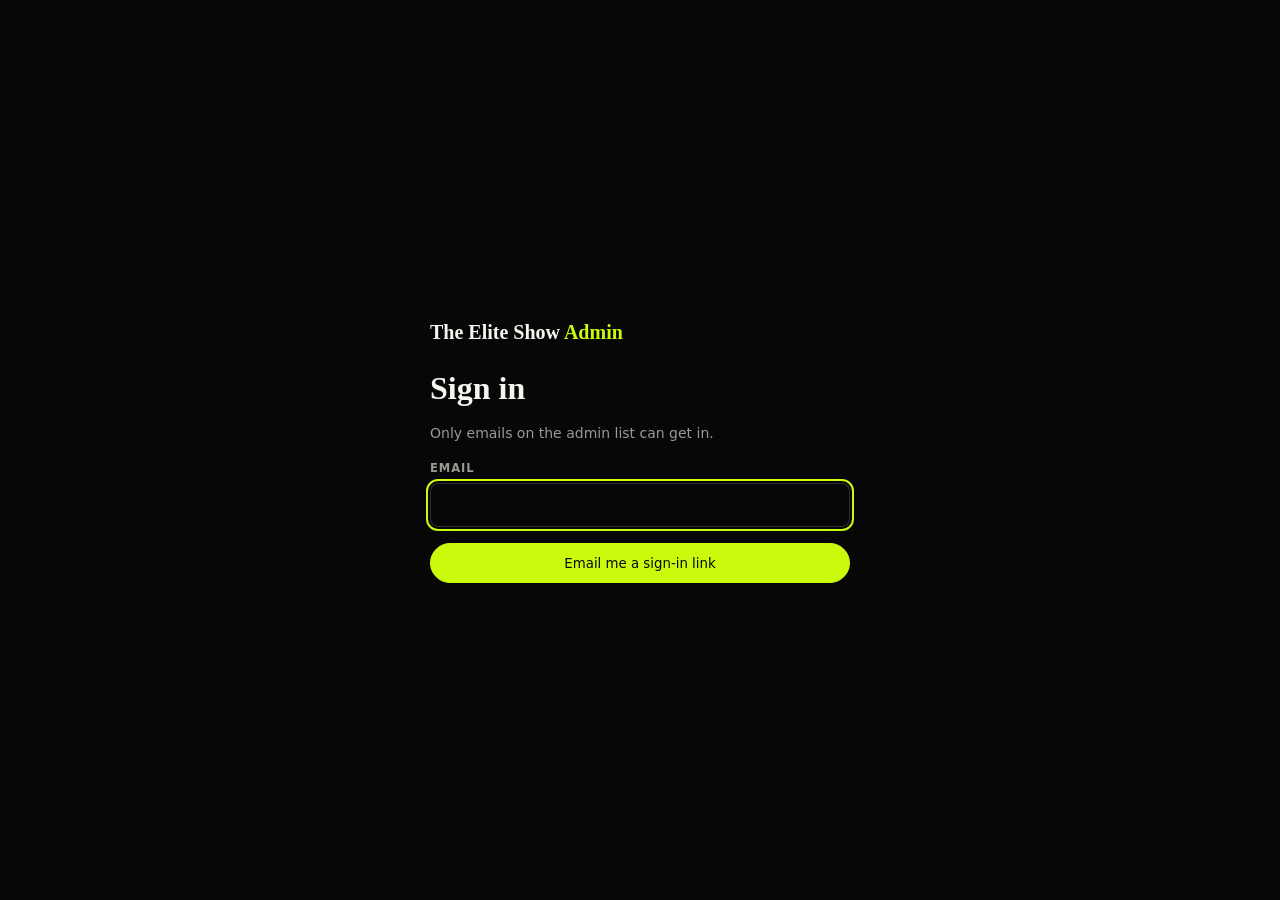
==== admin/index.html @ 71476387 "Add a secure admin panel for sessions, reviews, mentors and admins - /admin: email sign-in plus an a" ====
<!DOCTYPE html>
<html lang="en">

<head>
  <meta charset="UTF-8">
  <meta name="viewport" content="width=device-width, initial-scale=1.0">
  <meta name="robots" content="noindex, nofollow">
  <meta name="referrer" content="no-referrer">
  <meta http-equiv="Content-Security-Policy" content="default-src 'self'; script-src 'self' 'wasm-unsafe-eval' blob:; worker-src 'self' blob:; connect-src 'self' data: blob: https://mlrzeqekvhbzwnblzzlv.supabase.co wss://mlrzeqekvhbzwnblzzlv.supabase.co https://script.google.com https://script.googleusercontent.com; img-src 'self' data: blob: https://mlrzeqekvhbzwnblzzlv.supabase.co; style-src 'self' 'unsafe-inline' https://fonts.googleapis.com; font-src https://fonts.gstatic.com; frame-src 'self'; base-uri 'self'; form-action 'self'; object-src 'none'">
  <title>Admin · The Elite Show Community</title>
  <link rel="icon" type="image/svg+xml" href="../favicon.svg">
  <link rel="preconnect" href="https://fonts.googleapis.com">
  <link rel="preconnect" href="https://fonts.gstatic.com" crossorigin>
  <link href="https://fonts.googleapis.com/css2?family=Cormorant+Garamond:wght@600;700&family=Montserrat:wght@400;500;600;700&display=swap" rel="stylesheet">
  <link rel="stylesheet" href="admin.css">
</head>

<body>
  <noscript><p class="gate-note">The admin panel needs JavaScript.</p></noscript>

  <!-- ===== Sign in ===== -->
  <main class="gate" id="gate" hidden>
    <div class="gate-card">
      <a class="brand" href="../home.html">The Elite Show <span>Admin</span></a>

      <form id="signInForm" class="gate-step" data-step="email">
        <h1>Sign in</h1>
        <p class="muted">Only emails on the admin list can get in.</p>
        <label class="field">
          <span>Email</span>
          <input type="email" name="email" autocomplete="email" required>
        </label>
        <button class="btn btn-primary" type="submit">Email me a sign-in link</button>
      </form>

      <form id="codeForm" class="gate-step" data-step="code" hidden>
        <h1>Check your email</h1>
        <p class="muted">We sent a sign-in link to <strong data-email></strong>. Open it on this device, or type the code from the email here.</p>
        <label class="field">
          <span>Code from the email</span>
          <input name="code" inputmode="numeric" autocomplete="one-time-code" pattern="[0-9]{6,8}" maxlength="8" required>
        </label>
        <button class="btn btn-primary" type="submit">Sign in</button>
        <button class="btn btn-quiet" type="button" data-action="restart">Use a different email</button>
      </form>

      <form id="mfaSetupForm" class="gate-step" data-step="mfa-setup" hidden>
        <h1>Set up two-step sign-in</h1>
        <p class="muted">Scan this with an authenticator app (Google Authenticator, Microsoft Authenticator or 1Password). You'll type its 6-digit code each time you sign in.</p>
        <div class="qr"><img alt="QR code for your authenticator app" data-qr></div>
        <p class="muted small">Can't scan? Enter this key in the app: <code data-secret></code></p>
        <label class="field">
          <span>6-digit code from the app</span>
          <input name="code" inputmode="numeric" autocomplete="one-time-code" pattern="[0-9]{6}" maxlength="6" required>
        </label>
        <button class="btn btn-primary" type="submit">Turn on and continue</button>
      </form>

      <form id="mfaForm" class="gate-step" data-step="mfa" hidden>
        <h1>Two-step sign-in</h1>
        <p class="muted">Type the 6-digit code from your authenticator app.</p>
        <label class="field">
          <span>Code</span>
          <input name="code" inputmode="numeric" autocomplete="one-time-code" pattern="[0-9]{6}" maxlength="6" required>
        </label>
        <button class="btn btn-primary" type="submit">Continue</button>
        <button class="btn btn-quiet" type="button" data-action="sign-out">Sign out</button>
      </form>

      <div class="gate-step" data-step="denied" hidden>
        <h1>Not on the admin list</h1>
        <p class="muted"><strong data-email></strong> isn't an admin. Ask an admin to add this email in the panel, then sign in again.</p>
        <button class="btn btn-quiet" type="button" data-action="sign-out">Sign out</button>
      </div>

      <div class="gate-step" data-step="loading">
        <p class="muted">Loading…</p>
      </div>

      <p class="gate-error" id="gateError" role="alert" hidden></p>
    </div>
  </main>

  <!-- ===== Panel ===== -->
  <div class="app" id="app" hidden>
    <aside class="side">
      <a class="brand" href="../home.html" target="_blank" rel="noopener">The Elite Show <span>Admin</span></a>
      <nav class="nav" aria-label="Admin sections">
        <a href="#dashboard" data-view="dashboard">Dashboard</a>
        <a href="#sessions" data-view="sessions">Sessions <span class="nav-badge" data-drive-badge hidden></span></a>
        <a href="#reviews" data-view="reviews">Reviews</a>
        <a href="#mentors" data-view="mentors">Mentors</a>
        <a href="#history" data-view="history">History</a>
        <a href="#admins" data-view="admins">Admins</a>
        <a href="#settings" data-view="settings">Settings</a>
      </nav>
      <div class="side-foot">
        <span class="muted small" data-me></span>
        <button class="btn btn-quiet btn-small" type="button" data-action="sign-out">Sign out</button>
      </div>
    </aside>
    <main class="main" id="main" tabindex="-1"></main>
  </div>

  <div class="toasts" id="toasts" aria-live="polite"></div>

  <script src="../supabase_config.js"></script>
  <script src="../vendor/supabase/supabase-2.117.3.js"></script>
  <script src="../vendor/tesseract/tesseract.min.js"></script>
  <script src="poster_reader.js"></script>
  <script src="admin.js"></script>
</body>

</html>
---- admin/admin.css ----
/* ===== ADMIN PANEL ===== */
*, *::before, *::after { box-sizing: border-box; margin: 0; padding: 0; }

:root {
  --bg: #070707;
  --panel: #0f0f0f;
  --panel2: #161616;
  --line: rgba(255, 255, 255, 0.09);
  --line2: rgba(255, 255, 255, 0.16);
  --text: #f5f5f0;
  --muted: #9a9a94;
  --lime: #CAFB0C;
  --lime-soft: rgba(202, 251, 12, 0.12);
  --check: #ffcf33;
  --check-soft: rgba(255, 207, 51, 0.12);
  --info: #7cc4ff;
  --info-soft: rgba(124, 196, 255, 0.12);
  --bad: #ff6b5e;
  --bad-soft: rgba(255, 107, 94, 0.12);
  --radius: 10px;
}

[hidden] { display: none !important; }
html { -webkit-text-size-adjust: 100%; }
body {
  background: var(--bg);
  color: var(--text);
  font: 400 14px/1.5 'Montserrat', system-ui, sans-serif;
  min-height: 100vh;
}
a { color: var(--lime); }
img { max-width: 100%; display: block; }
code { font-family: ui-monospace, Menlo, monospace; font-size: 0.85em; background: var(--panel2); padding: 0.1em 0.4em; border-radius: 4px; word-break: break-all; }
h1, h2, h3 { font-weight: 700; line-height: 1.2; }
h1 { font-family: 'Cormorant Garamond', serif; font-size: 2rem; }
h2 { font-family: 'Cormorant Garamond', serif; font-size: 1.6rem; }
h3 { font-size: 0.95rem; }
.muted { color: var(--muted); }
.small { font-size: 0.8rem; }
.brand { font-family: 'Cormorant Garamond', serif; font-weight: 700; font-size: 1.25rem; color: var(--text); text-decoration: none; }
.brand span { color: var(--lime); }

/* ----- Buttons and fields ----- */
.btn {
  display: inline-flex; align-items: center; justify-content: center; gap: 0.4rem;
  min-height: 40px; padding: 0.55rem 1rem;
  border: 1px solid var(--line2); border-radius: 999px;
  background: var(--panel2); color: var(--text);
  font: 600 0.85rem/1 inherit; font-family: inherit; cursor: pointer; text-decoration: none;
  transition: background 0.15s, border-color 0.15s, color 0.15s;
}
.btn:hover { border-color: var(--lime); }
.btn:focus-visible, .field input:focus-visible, .field select:focus-visible, .field textarea:focus-visible, .chip:focus-visible, .nav a:focus-visible {
  outline: 2px solid var(--lime); outline-offset: 2px;
}
.btn:disabled { opacity: 0.5; cursor: progress; }
.btn-primary { background: var(--lime); border-color: var(--lime); color: #0a0a0a; }
.btn-primary:hover { background: #d8ff3d; }
.btn-quiet { background: transparent; border-color: transparent; color: var(--muted); }
.btn-quiet:hover { color: var(--text); border-color: var(--line2); }
.btn-danger { color: var(--bad); }
.btn-danger:hover { border-color: var(--bad); }
.btn-small { min-height: 32px; padding: 0.35rem 0.75rem; font-size: 0.78rem; }
.btn-row { display: flex; flex-wrap: wrap; gap: 0.5rem; align-items: center; }

.field { display: flex; flex-direction: column; gap: 0.35rem; min-width: 0; }
.field > span:first-child { font-size: 0.72rem; font-weight: 600; letter-spacing: 0.08em; text-transform: uppercase; color: var(--muted); }
.field input, .field select, .field textarea {
  width: 100%; min-height: 42px; padding: 0.6rem 0.75rem;
  background: var(--bg); color: var(--text);
  border: 1px solid var(--line2); border-radius: 8px;
  font: inherit; font-size: 0.95rem;
}
.field textarea { resize: vertical; min-height: 84px; line-height: 1.45; }
.field input[type="date"], .field input[type="time"], .field input[type="datetime-local"] { color-scheme: dark; }
.field .hint { font-size: 0.74rem; color: var(--muted); }
.field.is-check input, .field.is-check textarea, .field.is-check select { border-color: var(--check); background: var(--check-soft); }
.field.is-default input, .field.is-default select { border-color: var(--info); background: var(--info-soft); }
.field.is-missing input, .field.is-missing textarea { border-color: var(--bad); border-style: dashed; }
.field .flag { font-size: 0.72rem; font-weight: 600; }
.field.is-check .flag { color: var(--check); }
.field.is-default .flag { color: var(--info); }
.field.is-missing .flag { color: var(--bad); }
.grid2 { display: grid; grid-template-columns: repeat(2, minmax(0, 1fr)); gap: 0.9rem; }
.grid3 { display: grid; grid-template-columns: repeat(3, minmax(0, 1fr)); gap: 0.9rem; }
.stack { display: flex; flex-direction: column; gap: 0.9rem; }
.chip {
  display: inline-flex; align-items: center; min-height: 30px; padding: 0.25rem 0.7rem;
  border: 1px solid var(--line2); border-radius: 999px; background: transparent;
  color: var(--text); font: 500 0.78rem/1.2 inherit; font-family: inherit; cursor: pointer;
}
.chip:hover, .chip.is-on { border-color: var(--lime); color: var(--lime); }
.chips { display: flex; flex-wrap: wrap; gap: 0.4rem; }

/* ----- Sign-in gate ----- */
.gate { min-height: 100vh; display: grid; place-items: center; padding: 1.5rem 1rem; }
.gate-card { width: min(100%, 420px); display: flex; flex-direction: column; gap: 1.4rem; }
.gate-step { display: flex; flex-direction: column; gap: 1rem; }
.gate-error, .gate-note { color: var(--bad); background: var(--bad-soft); padding: 0.7rem 0.9rem; border-radius: 8px; }
.qr { background: #fff; padding: 12px; border-radius: 10px; width: 220px; }
.qr img { width: 196px; height: 196px; }

/* ----- Layout ----- */
.app { display: grid; grid-template-columns: 220px minmax(0, 1fr); min-height: 100vh; background: linear-gradient(90deg, var(--panel) 0 220px, var(--bg) 220px); }
.side {
  position: sticky; top: 0; height: 100vh;
  display: flex; flex-direction: column; gap: 1.6rem;
  padding: 1.4rem 1rem; background: var(--panel);
}
.nav { display: flex; flex-direction: column; gap: 0.2rem; }
.nav a {
  display: flex; align-items: center; justify-content: space-between;
  padding: 0.6rem 0.75rem; border-radius: 8px; color: var(--muted); text-decoration: none; font-weight: 600;
}
.nav a:hover { color: var(--text); background: var(--panel2); }
.nav a.is-active { color: #0a0a0a; background: var(--lime); }
.nav-badge { min-width: 20px; padding: 0 6px; border-radius: 999px; background: var(--check); color: #111; font-size: 0.7rem; text-align: center; }
.side-foot { margin-top: auto; display: flex; flex-direction: column; gap: 0.5rem; align-items: flex-start; word-break: break-all; }
.main { padding: 1.8rem clamp(1rem, 3vw, 2.4rem) 4rem; min-width: 0; outline: none; border-left: 1px solid var(--line); }
.type-row { display: grid; grid-template-columns: minmax(0, 1.4fr) minmax(0, 1.2fr) minmax(0, 1fr); gap: 0.9rem; }
.type-row:has(> .field[hidden]) { grid-template-columns: minmax(0, 1.6fr) minmax(0, 1fr); }
.view-head { display: flex; flex-wrap: wrap; gap: 1rem; align-items: flex-end; justify-content: space-between; margin-bottom: 1.4rem; }
.view-head p { margin-top: 0.3rem; }

.card { background: var(--panel); border: 1px solid var(--line); border-radius: var(--radius); padding: 1.1rem; }
.card + .card { margin-top: 1rem; }
.card-title { display: flex; justify-content: space-between; align-items: baseline; gap: 0.6rem; margin-bottom: 0.8rem; }

/* ----- Dashboard ----- */
.tiles { display: grid; grid-template-columns: repeat(auto-fit, minmax(140px, 1fr)); gap: 0.8rem; margin-bottom: 1rem; }
.tile { background: var(--panel); border: 1px solid var(--line); border-radius: var(--radius); padding: 1rem; }
.tile b { display: block; font-size: 1.7rem; font-weight: 700; line-height: 1.1; }
.tile span { font-size: 0.75rem; color: var(--muted); }
.next { display: grid; grid-template-columns: 110px minmax(0, 1fr); gap: 1rem; align-items: center; }
.next img, .thumb-gen { width: 110px; aspect-ratio: 4 / 5; object-fit: cover; border-radius: 8px; border: 1px solid var(--line2); }
.thumb-gen { display: grid; place-items: center; background: var(--panel2); color: var(--lime); font-weight: 700; font-size: 0.7rem; text-align: center; padding: 0.4rem; }
.countdown { font-variant-numeric: tabular-nums; font-size: 1.3rem; font-weight: 700; color: var(--lime); }
.nudges { list-style: none; display: flex; flex-direction: column; gap: 0.5rem; }
.nudges li { display: flex; gap: 0.6rem; align-items: flex-start; padding: 0.6rem 0.75rem; border-radius: 8px; background: var(--panel2); }
.nudges li::before { content: '•'; color: var(--check); font-weight: 700; }
.nudges li.ok::before { color: var(--lime); }

/* ----- Tables and lists ----- */
.table-wrap { overflow-x: auto; }
table { width: 100%; border-collapse: collapse; font-size: 0.85rem; }
th, td { text-align: left; padding: 0.6rem 0.5rem; border-bottom: 1px solid var(--line); vertical-align: top; }
th { font-size: 0.7rem; letter-spacing: 0.08em; text-transform: uppercase; color: var(--muted); font-weight: 600; }
.status { display: inline-block; padding: 0.15rem 0.55rem; border-radius: 999px; font-size: 0.7rem; font-weight: 700; white-space: nowrap; }
.status-live { background: var(--lime-soft); color: var(--lime); }
.status-upcoming { background: var(--lime); color: #0a0a0a; }
.status-scheduled { background: var(--info-soft); color: var(--info); }
.status-draft { background: var(--check-soft); color: var(--check); }
.status-hidden, .status-past { background: var(--panel2); color: var(--muted); }

.rows { display: flex; flex-direction: column; gap: 0.6rem; }
.row {
  display: grid; grid-template-columns: 64px minmax(0, 1fr) auto; gap: 0.9rem; align-items: center;
  padding: 0.7rem; border: 1px solid var(--line); border-radius: var(--radius); background: var(--panel);
}
.row img, .row .thumb-gen { width: 64px; aspect-ratio: 4 / 5; object-fit: cover; border-radius: 6px; font-size: 0.55rem; }
.row-main { min-width: 0; display: flex; flex-direction: column; gap: 0.15rem; }
.row-main strong { overflow: hidden; text-overflow: ellipsis; white-space: nowrap; }
.row-kicker { font-size: 0.68rem; letter-spacing: 0.12em; text-transform: uppercase; color: var(--lime); font-weight: 600; }
.row-actions { display: flex; gap: 0.4rem; align-items: center; flex-wrap: wrap; justify-content: flex-end; }
.filters { display: flex; flex-wrap: wrap; gap: 0.4rem; margin-bottom: 1rem; }

/* ----- Session editor ----- */
.editor { display: grid; grid-template-columns: minmax(220px, 300px) minmax(0, 1fr) minmax(240px, 320px); gap: 1.2rem; align-items: start; }
.drop {
  position: relative; display: flex; flex-direction: column; align-items: center; justify-content: center; gap: 0.6rem;
  aspect-ratio: 4 / 5; padding: 1rem; text-align: center;
  border: 1.5px dashed var(--line2); border-radius: var(--radius); background: var(--panel);
  cursor: pointer; overflow: hidden;
}
.drop:hover, .drop.is-over { border-color: var(--lime); background: var(--lime-soft); }
.drop img { position: absolute; inset: 0; width: 100%; height: 100%; object-fit: cover; }
.drop input { position: absolute; width: 1px; height: 1px; opacity: 0; }
.drop-tip { font-weight: 600; }
.reading { display: flex; flex-direction: column; gap: 0.4rem; margin-top: 0.8rem; }
.bar { height: 6px; border-radius: 99px; background: var(--panel2); overflow: hidden; }
.bar i { display: block; height: 100%; width: 0; background: var(--lime); transition: width 0.2s; }
.legend { display: flex; flex-wrap: wrap; gap: 0.5rem 0.9rem; font-size: 0.72rem; color: var(--muted); margin-top: 0.8rem; }
.legend i { display: inline-block; width: 10px; height: 10px; border-radius: 3px; margin-right: 0.3rem; vertical-align: -1px; }
.returning { display: inline-flex; gap: 0.3rem; align-items: center; font-size: 0.74rem; color: var(--lime); font-weight: 600; }
.checks { list-style: none; display: flex; flex-direction: column; gap: 0.45rem; font-size: 0.82rem; }
.checks li { padding: 0.5rem 0.65rem; border-radius: 8px; border-left: 3px solid var(--check); background: var(--check-soft); }
.checks li.bad { border-color: var(--bad); background: var(--bad-soft); }
.checks li.ok { border-color: var(--lime); background: var(--lime-soft); }
.preview-frame { width: 100%; height: 640px; border: 1px solid var(--line); border-radius: var(--radius); background: #070707; }
.publish { display: flex; flex-direction: column; gap: 0.5rem; border: 0; min-width: 0; }
.publish label.opt { display: flex; gap: 0.55rem; align-items: center; padding: 0.55rem 0.7rem; border: 1px solid var(--line2); border-radius: 8px; cursor: pointer; }
.publish label.opt:has(input:checked) { border-color: var(--lime); background: var(--lime-soft); }
.publish input[type="radio"] { accent-color: var(--lime); }
details.ocr summary { cursor: pointer; color: var(--muted); font-size: 0.78rem; margin-top: 0.8rem; }
details.ocr pre { white-space: pre-wrap; font-size: 0.72rem; color: var(--muted); max-height: 220px; overflow: auto; margin-top: 0.4rem; }

/* ----- Reviews ----- */
.quote-preview { position: relative; padding: 1.4rem; border-radius: 14px; background: #f5f5f0; color: #0a0a0a; }
.quote-preview .mark { font-family: 'Cormorant Garamond', serif; font-size: 3rem; line-height: 0.6; color: #0a0a0a; }
.quote-preview blockquote { font-family: 'Cormorant Garamond', serif; font-size: 1.3rem; font-weight: 600; line-height: 1.3; margin: 0.6rem 0 1rem; }
.quote-preview .by { font-size: 0.8rem; font-weight: 700; }
.quote-preview .by small { display: block; font-weight: 500; opacity: 0.7; }
.quote-preview .tag { position: absolute; top: 0.8rem; right: 0.8rem; font-size: 0.65rem; font-weight: 700; padding: 0.15rem 0.5rem; border-radius: 99px; background: #0a0a0a; color: var(--lime); }
.review-row { grid-template-columns: minmax(0, 1fr) auto; }
.counter { font-size: 0.72rem; color: var(--muted); text-align: right; }
.counter.over { color: var(--check); }

/* ----- Dialog ----- */
dialog { margin: auto; width: min(92vw, 760px); max-height: 86vh; padding: 1.2rem; border: 1px solid var(--line2); border-radius: 14px; background: var(--panel); color: var(--text); }
dialog::backdrop { background: rgba(0, 0, 0, 0.7); }
.drive-grid { display: grid; grid-template-columns: repeat(auto-fill, minmax(140px, 1fr)); gap: 0.8rem; margin-top: 1rem; }
.drive-item { display: flex; flex-direction: column; gap: 0.4rem; font-size: 0.75rem; }
.drive-item img, .drive-item .thumb-gen { width: 100%; aspect-ratio: 4 / 5; object-fit: cover; border-radius: 8px; }

/* ----- Toasts ----- */
.toasts { position: fixed; z-index: 50; left: 50%; bottom: 1.2rem; transform: translateX(-50%); display: flex; flex-direction: column; gap: 0.5rem; width: min(92vw, 440px); }
.toast { display: flex; gap: 0.8rem; align-items: center; justify-content: space-between; padding: 0.75rem 0.9rem; border-radius: 10px; background: #1d1d1d; border: 1px solid var(--line2); box-shadow: 0 10px 40px rgba(0, 0, 0, 0.5); }
.toast.bad { border-color: var(--bad); }
.toast .btn { flex: none; }

/* ----- Smaller screens ----- */
@media (max-width: 1180px) {
  .editor { grid-template-columns: minmax(200px, 260px) minmax(0, 1fr); }
  .editor-preview { grid-column: 1 / -1; }
  .preview-frame { height: 520px; }
}
@media (max-width: 820px) {
  .app { grid-template-columns: minmax(0, 1fr); background: var(--bg); }
  .main { border-left: 0; }
  .side { position: sticky; z-index: 10; height: auto; flex-direction: row; flex-wrap: wrap; align-items: center; gap: 0.6rem 1rem; padding: 0.8rem 1rem; border-right: 0; border-bottom: 1px solid var(--line); }
  .nav { order: 3; flex-direction: row; width: 100%; overflow-x: auto; gap: 0.3rem; scrollbar-width: none; }
  .nav a { flex: none; padding: 0.45rem 0.7rem; }
  .side-foot { margin: 0 0 0 auto; flex-direction: row; align-items: center; }
  .side-foot [data-me] { display: none; }
  .editor { grid-template-columns: minmax(0, 1fr); }
  .drop { max-width: 320px; width: 100%; margin: 0 auto; }
  .grid3 { grid-template-columns: repeat(2, minmax(0, 1fr)); }
}
@media (max-width: 520px) {
  .grid2, .grid3, .type-row, .type-row:has(> .field[hidden]) { grid-template-columns: minmax(0, 1fr); }
  .row { grid-template-columns: 52px minmax(0, 1fr); }
  .row img, .row .thumb-gen { width: 52px; }
  .row-actions { grid-column: 1 / -1; justify-content: flex-start; }
  .review-row .row-actions { grid-column: auto; }
  .review-row { grid-template-columns: minmax(0, 1fr); }
  .next { grid-template-columns: 80px minmax(0, 1fr); }
  .next img, .next .thumb-gen { width: 80px; }
  h1 { font-size: 1.7rem; }
}
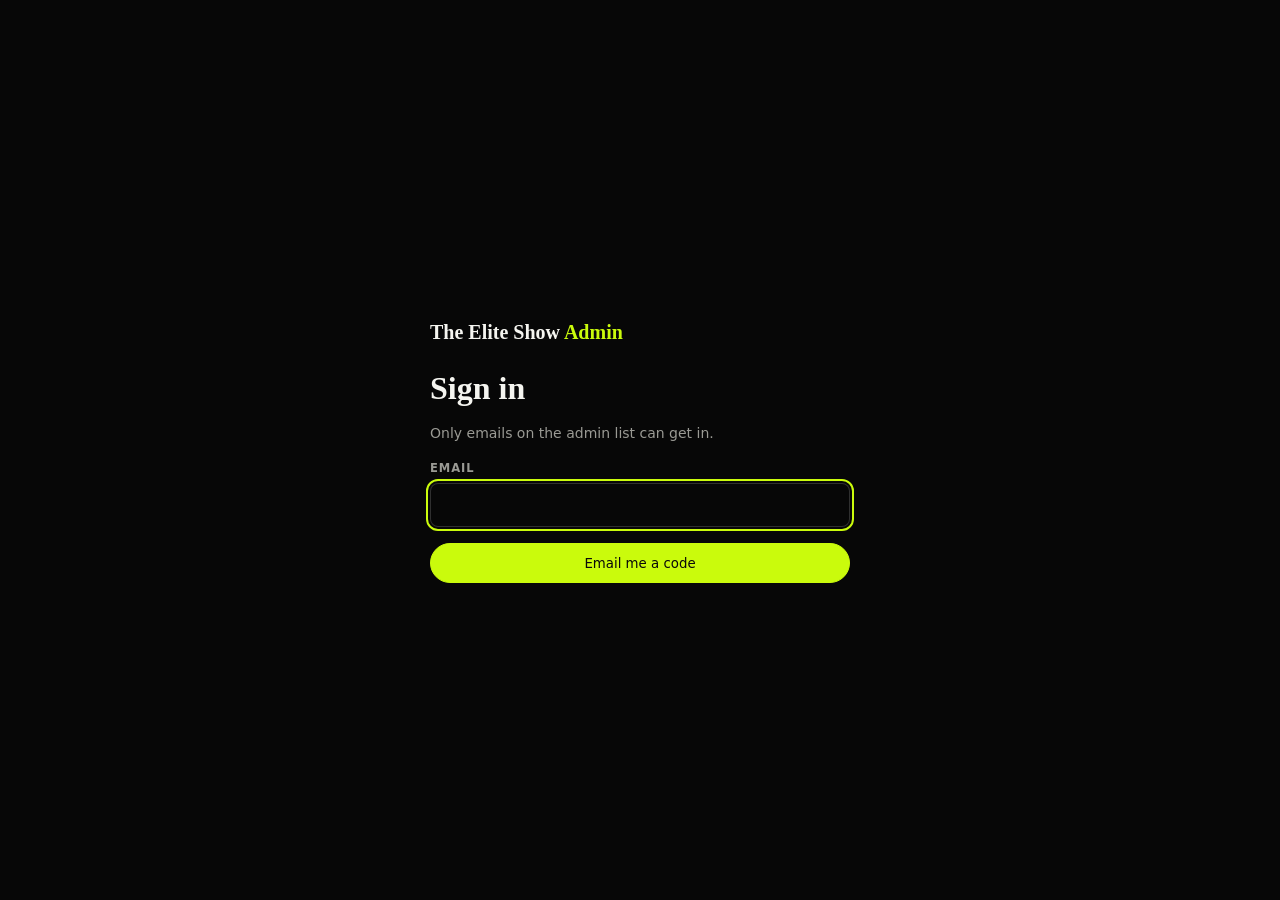
==== commit 884dd313: "Admin sign-in: emailed code plus each admin's own password Replaces the authenticator-app step. The " ====
--- a/admin/index.html
+++ b/admin/index.html
@@ -30,40 +30,46 @@
           <span>Email</span>
           <input type="email" name="email" autocomplete="email" required>
         </label>
-        <button class="btn btn-primary" type="submit">Email me a sign-in link</button>
+        <button class="btn btn-primary" type="submit">Email me a code</button>
       </form>
 
       <form id="codeForm" class="gate-step" data-step="code" hidden>
         <h1>Check your email</h1>
-        <p class="muted">We sent a sign-in link to <strong data-email></strong>. Open it on this device, or type the code from the email here.</p>
+        <p class="muted">We sent a 6-digit code to <strong data-email></strong>. It works for 10 minutes.</p>
         <label class="field">
           <span>Code from the email</span>
           <input name="code" inputmode="numeric" autocomplete="one-time-code" pattern="[0-9]{6,8}" maxlength="8" required>
         </label>
-        <button class="btn btn-primary" type="submit">Sign in</button>
+        <button class="btn btn-primary" type="submit">Continue</button>
         <button class="btn btn-quiet" type="button" data-action="restart">Use a different email</button>
       </form>
 
-      <form id="mfaSetupForm" class="gate-step" data-step="mfa-setup" hidden>
-        <h1>Set up two-step sign-in</h1>
-        <p class="muted">Scan this with an authenticator app (Google Authenticator, Microsoft Authenticator or 1Password). You'll type its 6-digit code each time you sign in.</p>
-        <div class="qr"><img alt="QR code for your authenticator app" data-qr></div>
-        <p class="muted small">Can't scan? Enter this key in the app: <code data-secret></code></p>
+      <form id="setPasswordForm" class="gate-step" data-step="set-password" hidden>
+        <h1>Create your password</h1>
+        <p class="muted">You'll type this after the email code every time you sign in. Use at least 10 characters, and don't reuse your email password.</p>
+        <input type="email" name="username" autocomplete="username" data-email-value hidden>
         <label class="field">
-          <span>6-digit code from the app</span>
-          <input name="code" inputmode="numeric" autocomplete="one-time-code" pattern="[0-9]{6}" maxlength="6" required>
+          <span>New password</span>
+          <input type="password" name="password" autocomplete="new-password" minlength="10" maxlength="72" required>
         </label>
-        <button class="btn btn-primary" type="submit">Turn on and continue</button>
+        <label class="field">
+          <span>Type it again</span>
+          <input type="password" name="confirm" autocomplete="new-password" minlength="10" maxlength="72" required>
+        </label>
+        <button class="btn btn-primary" type="submit">Save and continue</button>
+        <button class="btn btn-quiet" type="button" data-action="sign-out">Sign out</button>
       </form>
 
-      <form id="mfaForm" class="gate-step" data-step="mfa" hidden>
-        <h1>Two-step sign-in</h1>
-        <p class="muted">Type the 6-digit code from your authenticator app.</p>
+      <form id="passwordForm" class="gate-step" data-step="password" hidden>
+        <h1>Enter your password</h1>
+        <p class="muted">Last step for <strong data-email></strong>.</p>
+        <input type="email" name="username" autocomplete="username" data-email-value hidden>
         <label class="field">
-          <span>Code</span>
-          <input name="code" inputmode="numeric" autocomplete="one-time-code" pattern="[0-9]{6}" maxlength="6" required>
+          <span>Password</span>
+          <input type="password" name="password" autocomplete="current-password" maxlength="72" required>
         </label>
-        <button class="btn btn-primary" type="submit">Continue</button>
+        <button class="btn btn-primary" type="submit">Sign in</button>
+        <p class="muted small">Forgot it? Ask the owner to reset your password on the Admins page.</p>
         <button class="btn btn-quiet" type="button" data-action="sign-out">Sign out</button>
       </form>
 
--- a/admin/admin.css
+++ b/admin/admin.css
@@ -97,8 +97,6 @@
 .gate-card { width: min(100%, 420px); display: flex; flex-direction: column; gap: 1.4rem; }
 .gate-step { display: flex; flex-direction: column; gap: 1rem; }
 .gate-error, .gate-note { color: var(--bad); background: var(--bad-soft); padding: 0.7rem 0.9rem; border-radius: 8px; }
-.qr { background: #fff; padding: 12px; border-radius: 10px; width: 220px; }
-.qr img { width: 196px; height: 196px; }
 
 /* ----- Layout ----- */
 .app { display: grid; grid-template-columns: 220px minmax(0, 1fr); min-height: 100vh; background: linear-gradient(90deg, var(--panel) 0 220px, var(--bg) 220px); }
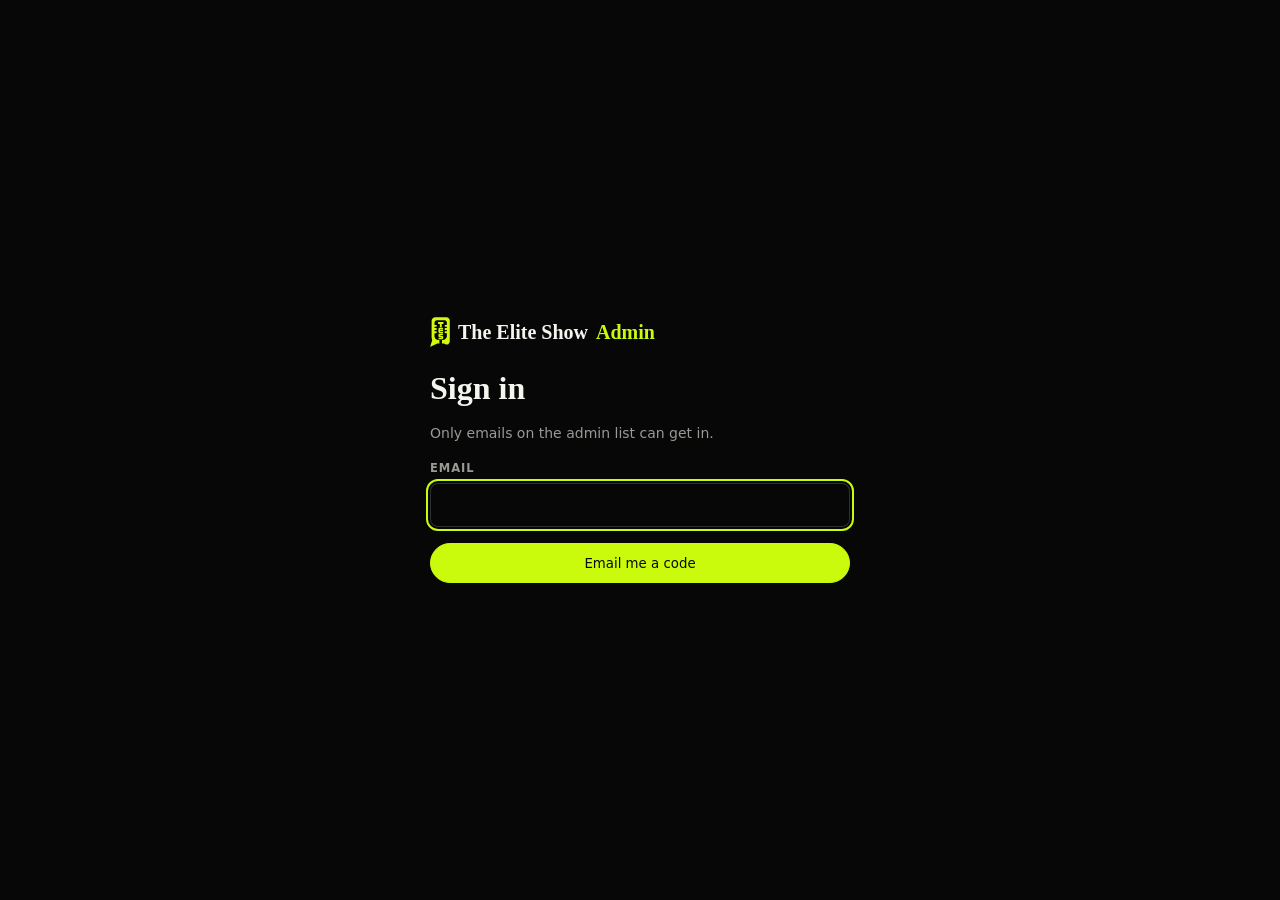
==== commit c50f4087: "Use the official Elite Show logo across the site Adds the official logo as SVG (TES mic mark, horizo" ====
--- a/admin/index.html
+++ b/admin/index.html
@@ -9,6 +9,7 @@
   <meta http-equiv="Content-Security-Policy" content="default-src 'self'; script-src 'self' 'wasm-unsafe-eval' blob:; worker-src 'self' blob:; connect-src 'self' data: blob: https://mlrzeqekvhbzwnblzzlv.supabase.co wss://mlrzeqekvhbzwnblzzlv.supabase.co https://script.google.com https://script.googleusercontent.com; img-src 'self' data: blob: https://mlrzeqekvhbzwnblzzlv.supabase.co; style-src 'self' 'unsafe-inline' https://fonts.googleapis.com; font-src https://fonts.gstatic.com; frame-src 'self'; base-uri 'self'; form-action 'self'; object-src 'none'">
   <title>Admin · The Elite Show Community</title>
   <link rel="icon" type="image/svg+xml" href="../favicon.svg">
+  <link rel="apple-touch-icon" href="../images/logo/apple-touch-icon.png">
   <link rel="preconnect" href="https://fonts.googleapis.com">
   <link rel="preconnect" href="https://fonts.gstatic.com" crossorigin>
   <link href="https://fonts.googleapis.com/css2?family=Cormorant+Garamond:wght@600;700&family=Montserrat:wght@400;500;600;700&display=swap" rel="stylesheet">
@@ -21,7 +22,7 @@
   <!-- ===== Sign in ===== -->
   <main class="gate" id="gate" hidden>
     <div class="gate-card">
-      <a class="brand" href="../home.html">The Elite Show <span>Admin</span></a>
+      <a class="brand" href="../home.html"><img src="../images/logo/tes-mark.svg" alt="" width="20" height="30">The Elite Show <span>Admin</span></a>
 
       <form id="signInForm" class="gate-step" data-step="email">
         <h1>Sign in</h1>
@@ -90,9 +91,10 @@
   <!-- ===== Panel ===== -->
   <div class="app" id="app" hidden>
     <aside class="side">
-      <a class="brand" href="../home.html" target="_blank" rel="noopener">The Elite Show <span>Admin</span></a>
+      <a class="brand" href="../home.html" target="_blank" rel="noopener"><img src="../images/logo/tes-mark.svg" alt="" width="20" height="30">The Elite Show <span>Admin</span></a>
       <nav class="nav" aria-label="Admin sections">
         <a href="#dashboard" data-view="dashboard">Dashboard</a>
+        <a href="#members" data-view="members">Members</a>
         <a href="#sessions" data-view="sessions">Sessions <span class="nav-badge" data-drive-badge hidden></span></a>
         <a href="#reviews" data-view="reviews">Reviews</a>
         <a href="#mentors" data-view="mentors">Mentors</a>
--- a/admin/admin.css
+++ b/admin/admin.css
@@ -39,6 +39,8 @@
 .small { font-size: 0.8rem; }
 .brand { font-family: 'Cormorant Garamond', serif; font-weight: 700; font-size: 1.25rem; color: var(--text); text-decoration: none; }
 .brand span { color: var(--lime); }
+.brand { display: inline-flex; align-items: center; gap: 0.4em; }
+.brand img { height: 1.5em; width: auto; }
 
 /* ----- Buttons and fields ----- */
 .btn {
@@ -245,3 +247,51 @@
   .next img, .next .thumb-gen { width: 80px; }
   h1 { font-size: 1.7rem; }
 }
+
+/* ===== Premium members ===== */
+.status-bad { background: var(--bad-soft); color: var(--bad); }
+.warn { color: var(--check); }
+.tile-button { text-align: left; color: inherit; font: inherit; cursor: pointer; transition: border-color 0.15s; }
+.tile-button:hover, .tile-button:focus-visible { border-color: var(--lime); outline: none; }
+.member-tools { display: flex; flex-wrap: wrap; gap: 0.8rem; align-items: flex-end; margin-bottom: 0.9rem; }
+.member-search { flex: 1; min-width: 220px; }
+.filters select { background: var(--panel2); color: var(--text); border: 1px solid var(--line2); border-radius: 999px; padding: 0.3rem 0.7rem; font: inherit; font-size: 0.8rem; }
+.members-table td { vertical-align: top; }
+.row-link { cursor: pointer; }
+.row-link:hover td, .row-link:focus-visible td { background: var(--panel2); }
+.row-link:focus-visible { outline: none; }
+.journey { display: grid; grid-template-columns: minmax(260px, 340px) 1fr; gap: 1rem; align-items: start; }
+.journey .card + .card { margin-top: 0; }
+.journey-facts dl { display: grid; grid-template-columns: auto 1fr; gap: 0.55rem 1rem; }
+.journey-facts dt { color: var(--muted); font-size: 0.78rem; }
+.journey-facts dd { overflow-wrap: anywhere; }
+.journey-facts a { color: var(--lime); }
+.timeline { list-style: none; position: relative; padding-left: 1.4rem; }
+.timeline::before { content: ''; position: absolute; left: 0.35rem; top: 0.4rem; bottom: 0.4rem; width: 2px; background: var(--line2); }
+.timeline li { position: relative; display: flex; flex-direction: column; gap: 0.1rem; padding-bottom: 1.1rem; }
+.timeline li:last-child { padding-bottom: 0; }
+.timeline li::before { content: ''; position: absolute; left: -1.4rem; top: 0.3rem; width: 0.8rem; height: 0.8rem; border-radius: 50%; background: var(--panel); border: 2px solid var(--line2); }
+.timeline li.is-money::before { background: var(--lime); border-color: var(--lime); }
+.timeline li.is-bad::before { border-color: var(--bad); }
+.timeline li.is-future::before { border-style: dashed; border-color: var(--lime); }
+.timeline li.is-bad strong { color: var(--bad); }
+.timeline-when { font-size: 0.72rem; color: var(--muted); letter-spacing: 0.02em; }
+@media (max-width: 820px) {
+  .journey { grid-template-columns: 1fr; }
+}
+/* Phones: each member becomes a small card instead of a wide table row */
+@media (max-width: 640px) {
+  .members-table thead { display: none; }
+  .members-table, .members-table tbody { display: block; }
+  .members-table tr { display: grid; grid-template-columns: 1fr auto; grid-template-areas: "name status" "contact contact" "until paid"; gap: 0.3rem 0.8rem; padding: 0.85rem 0.2rem; border-bottom: 1px solid var(--line); }
+  .members-table td { display: block; padding: 0; border: 0; }
+  .members-table td:nth-child(1), .members-table td:nth-child(5) { display: none; }
+  .members-table td:nth-child(2) { grid-area: name; }
+  .members-table td:nth-child(3) { grid-area: contact; }
+  .members-table td:nth-child(4) { grid-area: status; }
+  .members-table td:nth-child(6) { grid-area: until; }
+  .members-table td:nth-child(7) { grid-area: paid; text-align: right; align-self: end; }
+  .members-table td[colspan] { grid-column: 1 / -1; }
+}
+.member-code-inline { display: none; }
+@media (max-width: 640px) { .member-code-inline { display: inline; } }
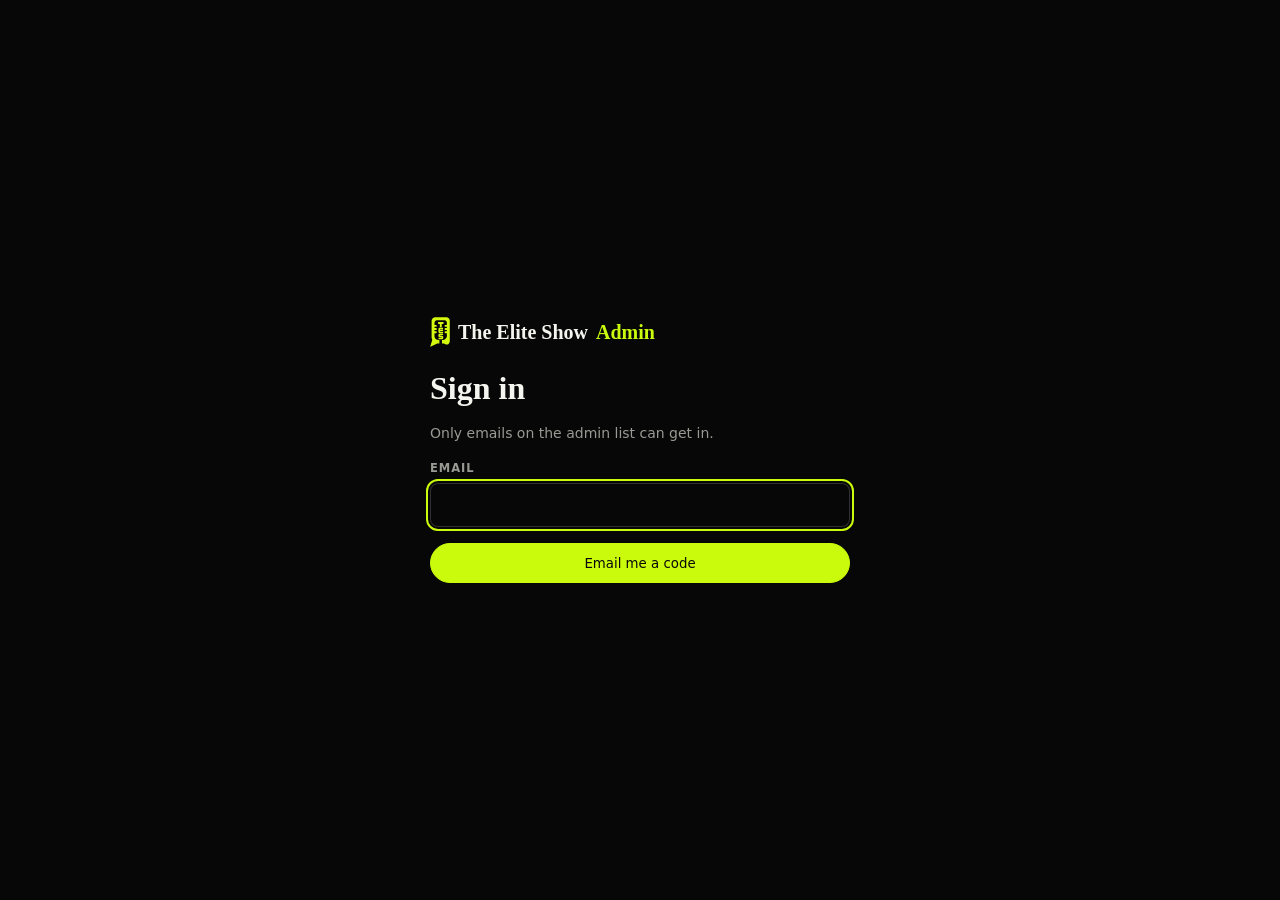
==== commit b6379045: "Load the admin panel at /admin without a trailing slash Co-Authored-By: Claude Opus 5.5 <noreply@ant" ====
--- a/admin/index.html
+++ b/admin/index.html
@@ -3,6 +3,8 @@
 
 <head>
   <meta charset="UTF-8">
+  <!-- Lets /admin (no trailing slash) load admin.css and admin.js from /admin/ -->
+  <base href="/admin/">
   <meta name="viewport" content="width=device-width, initial-scale=1.0">
   <meta name="robots" content="noindex, nofollow">
   <meta name="referrer" content="no-referrer">
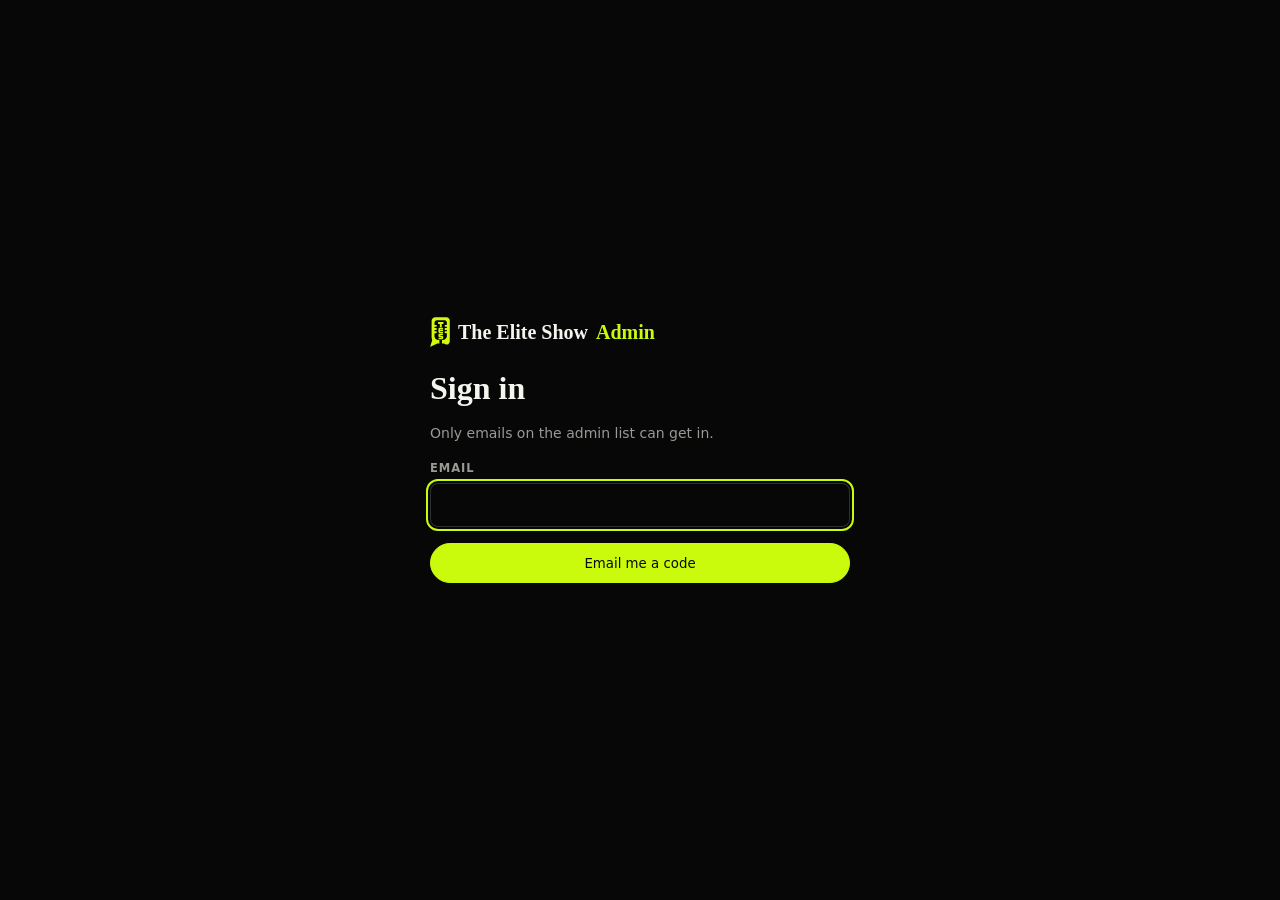
==== commit 662255ab: "Admin: Business page with growth, renewal and churn numbers, and a cancelled members list for reason" ====
--- a/admin/index.html
+++ b/admin/index.html
@@ -24,7 +24,7 @@
   <!-- ===== Sign in ===== -->
   <main class="gate" id="gate" hidden>
     <div class="gate-card">
-      <a class="brand" href="../home.html"><img src="../images/logo/tes-mark.svg" alt="" width="20" height="30">The Elite Show <span>Admin</span></a>
+      <a class="brand" href="../"><img src="../images/logo/tes-mark.svg" alt="" width="20" height="30">The Elite Show <span>Admin</span></a>
 
       <form id="signInForm" class="gate-step" data-step="email">
         <h1>Sign in</h1>
@@ -93,10 +93,11 @@
   <!-- ===== Panel ===== -->
   <div class="app" id="app" hidden>
     <aside class="side">
-      <a class="brand" href="../home.html" target="_blank" rel="noopener"><img src="../images/logo/tes-mark.svg" alt="" width="20" height="30">The Elite Show <span>Admin</span></a>
+      <a class="brand" href="../" target="_blank" rel="noopener"><img src="../images/logo/tes-mark.svg" alt="" width="20" height="30">The Elite Show <span>Admin</span></a>
       <nav class="nav" aria-label="Admin sections">
         <a href="#dashboard" data-view="dashboard">Dashboard</a>
         <a href="#members" data-view="members">Members</a>
+        <a href="#business" data-view="business">Business</a>
         <a href="#sessions" data-view="sessions">Sessions <span class="nav-badge" data-drive-badge hidden></span></a>
         <a href="#reviews" data-view="reviews">Reviews</a>
         <a href="#mentors" data-view="mentors">Mentors</a>
--- a/admin/admin.css
+++ b/admin/admin.css
@@ -75,6 +75,11 @@
 }
 .field textarea { resize: vertical; min-height: 84px; line-height: 1.45; }
 .field input[type="date"], .field input[type="time"], .field input[type="datetime-local"] { color-scheme: dark; }
+.pw-wrap { position: relative; display: block; }
+.pw-wrap input { width: 100%; padding-right: 2.8rem; }
+.pw-toggle { position: absolute; top: 50%; right: 0.35rem; transform: translateY(-50%); display: grid; place-items: center; width: 2.2rem; height: 2.2rem; padding: 0; border: 0; border-radius: 6px; background: transparent; color: var(--muted); cursor: pointer; }
+.pw-toggle:hover, .pw-toggle[aria-pressed="true"] { color: var(--lime); }
+.pw-toggle:focus-visible { outline: 2px solid var(--lime); outline-offset: 1px; }
 .field .hint { font-size: 0.74rem; color: var(--muted); }
 .field.is-check input, .field.is-check textarea, .field.is-check select { border-color: var(--check); background: var(--check-soft); }
 .field.is-default input, .field.is-default select { border-color: var(--info); background: var(--info-soft); }
@@ -295,3 +300,43 @@
 }
 .member-code-inline { display: none; }
 @media (max-width: 640px) { .member-code-inline { display: inline; } }
+
+/* ===== Business ===== */
+.biz-group { margin-bottom: 0.4rem; }
+.biz-title { font-family: 'Montserrat', system-ui, sans-serif; font-size: 0.72rem; font-weight: 700; letter-spacing: 0.12em; text-transform: uppercase; color: var(--lime); margin: 0.4rem 0 0.6rem; }
+.tile-hint { display: block; margin-top: 0.35rem; font-size: 0.7rem; color: var(--muted); opacity: 0.8; }
+.tile b { font-variant-numeric: tabular-nums; }
+.biz-charts { display: grid; grid-template-columns: minmax(0, 3fr) minmax(0, 2fr); gap: 1rem; margin-bottom: 1rem; }
+.biz-charts .card + .card { margin-top: 0; }
+.biz-chart { width: 100%; height: auto; display: block; overflow: visible; }
+.biz-chart .chart-base { stroke: var(--line2); stroke-width: 1; }
+.biz-chart .chart-new { fill: var(--lime); }
+.biz-chart .chart-ended { fill: var(--bad); }
+.biz-chart .is-zero { opacity: 0.5; }
+.biz-chart .chart-hit { fill: transparent; }
+.biz-chart .chart-month:hover .chart-hit, .biz-chart .chart-month:focus-visible .chart-hit { fill: rgba(255, 255, 255, 0.04); }
+.biz-chart .chart-month:focus-visible { outline: none; }
+.biz-chart text { font: 600 11px 'Montserrat', system-ui, sans-serif; text-anchor: middle; fill: var(--muted); }
+.biz-chart .chart-value { fill: var(--text); }
+.biz-chart .chart-active { font-weight: 500; font-size: 10px; }
+.reason-bars { list-style: none; display: flex; flex-direction: column; gap: 0.6rem; }
+.reason-bars li { display: grid; grid-template-columns: minmax(110px, 9rem) minmax(0, 1fr) 2rem; gap: 0.7rem; align-items: center; font-size: 0.82rem; }
+.reason-track { height: 10px; border-radius: 0 4px 4px 0; background: var(--panel2); overflow: hidden; }
+.reason-track i { display: block; height: 100%; border-radius: 0 4px 4px 0; background: var(--lime); }
+.reason-bars li.is-unmarked .reason-track i { background: var(--muted); }
+.reason-bars li.is-unmarked .reason-name { color: var(--muted); }
+.reason-bars b { text-align: right; font-variant-numeric: tabular-nums; }
+.cancel-list { list-style: none; display: flex; flex-direction: column; }
+.cancel-row { display: grid; grid-template-columns: minmax(200px, 1fr) minmax(0, 2fr); gap: 1rem; padding: 1rem 0; border-top: 1px solid var(--line); }
+.cancel-who { display: flex; flex-direction: column; gap: 0.25rem; min-width: 0; overflow-wrap: anywhere; }
+.cancel-who a { font-weight: 700; color: var(--text); text-decoration: none; }
+.cancel-who a:hover { color: var(--lime); }
+.cancel-mark { display: grid; grid-template-columns: minmax(0, 1fr) minmax(0, 1fr); gap: 0.6rem 0.8rem; align-items: start; }
+.cancel-note { grid-column: 1 / -1; }
+.cancel-note textarea { min-height: 52px; }
+.save-state { grid-column: 1 / -1; min-height: 1em; }
+@media (max-width: 980px) { .biz-charts { grid-template-columns: minmax(0, 1fr); } }
+@media (max-width: 640px) {
+  .cancel-row, .cancel-mark { grid-template-columns: minmax(0, 1fr); }
+  .reason-bars li { grid-template-columns: minmax(90px, 7.5rem) minmax(0, 1fr) 1.6rem; }
+}
